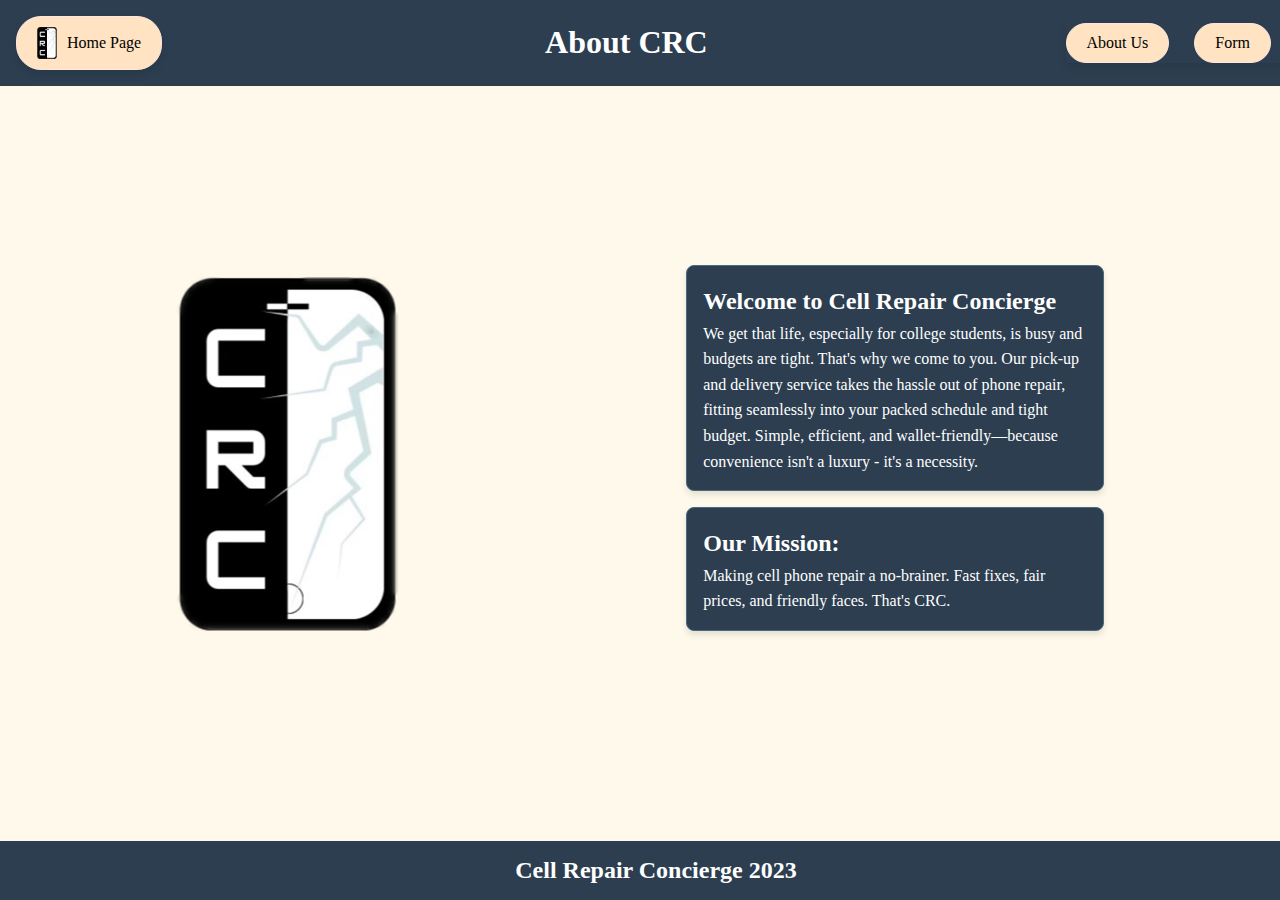
==== about.html @ 3d149caa "Complete overhaul of webpage" ====
<!DOCTYPE html>
<html lang="en">
    <head>
        <meta charset="UTF-8">
        <meta name="viewport" content="width=device-width, initial-scale=1.0">
        <title>Cell Repair Concierge</title>
        <link rel="stylesheet" href="style.css">
    </head>
<body>
    <header>
        <a href="index.html" class = "logo-container button-style">
          <img src="CRC Logo No background.PNG" alt="Logo with screen cracked by lightning" class = "logo"> <span>Home Page</span>
        </a>
        <h1>About CRC</h1>
        <div class = "nav-buttons"> 
          <a href = "about.html" class ="button-style">About Us</a>
          <a href = "form.html" class ="button-style">Form</a>
        </div>
      </header>
      <main>
      <section id="about">
    <div class="image-container">
        <img src="CRC Logo No background.PNG" alt="Logo with screen cracked by lightning" class = "logo-big">
      </div>
    <div class = "box-container"> 
      <div class="box">
        <h2>Welcome to Cell Repair Concierge</h2>
            <p>We get that life, especially for college students, is busy and budgets are tight. That's why we come to you. Our pick-up and delivery service takes the hassle out of phone repair, fitting seamlessly into your packed schedule and tight budget. Simple, efficient, and wallet-friendly—because convenience isn't a luxury - it's a necessity.</p>
      </div>
      <div class = "box">
        <h2>Our Mission:</h2>
        <p>Making cell phone repair a no-brainer. Fast fixes, fair prices, and friendly faces. That's CRC.</p>  
      </div>
    </div>
    
  </section>
</main>
  <footer>
    <h2>Cell Repair Concierge 2023</h2>
  </footer>
</body>
</html>
---- style.css ----
/* Reset & Global Styles */
body, h1, h2, h3, p, ul, li {
  margin: 0;
  padding: 0;
}

main {
  background-color: #fff9eb;
  margin: 4em 0 2em;
}

/* Header & Footer Styles */
header, footer {
  background-color: #2c3e50;
  padding: 1em;
  position: fixed;
  width: 100%;
  z-index: 1;
  color: white;
  display: flex;
  align-items: center;
}

header {
  justify-content: space-between;
  top: 0;
}

footer {
  justify-content: center;
  bottom: 0;
}

/* Logo & Navigation Styles */
.button-style {
  padding: 10px 20px;
  background-color: #ffe3c2;
  border: 1px solid #ffe6dc;
  border-radius: 25px;
  text-decoration: none;
  color: black;
  margin-right: 25px;
}

.logo-container, .nav-buttons {
  display: flex;
  align-items: center;
  transition: all 0.3s ease;
  box-shadow: 0px 4px 8px rgba(0, 0, 0, 0.1);
}

.logo-container:hover, .nav-buttons a:hover {
  transform: scale(1.1);
  box-shadow: 0px 6px 8px rgba(0, 0, 0, 0.2);
}

.logo {
  width: 20px;
  height: auto;
  margin-right: 10px;
}


/* Main Content Styles */
/* About Section */
#about, #formpage {
  min-height: 80vh;
  padding: 2em;
  display: flex;
  align-items: center;
}

#about {
  justify-content: space-around;
}

.box-container {
  display: flex;
  flex-direction: column;
  justify-content: space-between;
}

.box {
  width: 30vw;
  min-width: 200px;
  background-color: #2c3e50;
  padding: 1em;
  border: 1px solid #4A6B7D;
  box-shadow: 0px 4px 6px rgba(0, 0, 0, 0.1);
  border-radius: 8px;
  color: white;
  word-wrap: break-word;
  line-height: 1.6;
  margin-bottom: 1em;
}

/* Form Page */
#formpage {
  justify-content: center;
}

.form-container {
  background-color: #2c3e50;
  border-radius: 25px;
  padding: 50px;
  max-height: 60vh;
  max-width: 60vw;
}

iframe {
  width: 50vw;
  height: 55vh;
}

/* Media Queries */
@media (max-width: 768px) {
  #about {
    flex-direction: column;
  }

  .box, .logo-big {
    width: 80%;
    margin-bottom: 1em;
  }
}
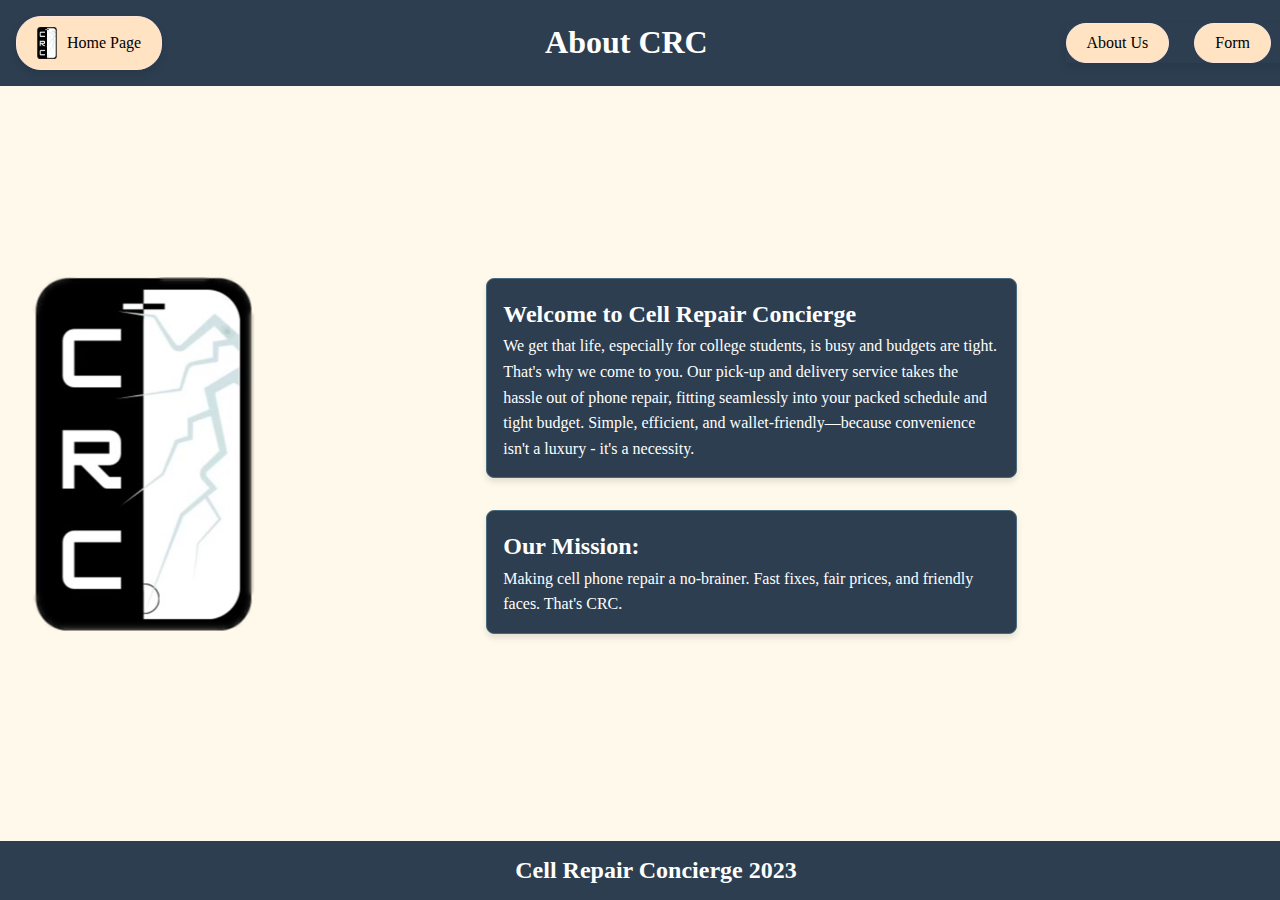
==== commit 2175c2ee: "Updated Webpage" ====
--- a/about.html
+++ b/about.html
@@ -1,42 +1,49 @@
 <!DOCTYPE html>
 <html lang="en">
-    <head>
-        <meta charset="UTF-8">
-        <meta name="viewport" content="width=device-width, initial-scale=1.0">
-        <title>Cell Repair Concierge</title>
-        <link rel="stylesheet" href="style.css">
-    </head>
+<head>
+    <meta charset="UTF-8">
+    <meta name="viewport" content="width=device-width, initial-scale=1.0">
+    <title>Cell Repair Concierge</title>
+    <link rel="stylesheet" href="style.css">
+</head>
 <body>
     <header>
-        <a href="index.html" class = "logo-container button-style">
-          <img src="CRC Logo No background.PNG" alt="Logo with screen cracked by lightning" class = "logo"> <span>Home Page</span>
+        <a href="index.html" class="logo-container button-style">
+            <img src="CRC Logo No background.PNG" alt="Logo with screen cracked by lightning" class="logo"> <span>Home Page</span>
         </a>
         <h1>About CRC</h1>
-        <div class = "nav-buttons"> 
-          <a href = "about.html" class ="button-style">About Us</a>
-          <a href = "form.html" class ="button-style">Form</a>
+        <div class="hamburger">
+            <div></div>
+            <div></div>
+            <div></div>
         </div>
-      </header>
-      <main>
-      <section id="about">
-    <div class="image-container">
-        <img src="CRC Logo No background.PNG" alt="Logo with screen cracked by lightning" class = "logo-big">
-      </div>
-    <div class = "box-container"> 
-      <div class="box">
-        <h2>Welcome to Cell Repair Concierge</h2>
-            <p>We get that life, especially for college students, is busy and budgets are tight. That's why we come to you. Our pick-up and delivery service takes the hassle out of phone repair, fitting seamlessly into your packed schedule and tight budget. Simple, efficient, and wallet-friendly—because convenience isn't a luxury - it's a necessity.</p>
-      </div>
-      <div class = "box">
-        <h2>Our Mission:</h2>
-        <p>Making cell phone repair a no-brainer. Fast fixes, fair prices, and friendly faces. That's CRC.</p>  
-      </div>
-    </div>
-    
-  </section>
-</main>
-  <footer>
-    <h2>Cell Repair Concierge 2023</h2>
-  </footer>
+        <div class="nav-buttons">
+            <a href="about.html" class="button-style">About Us</a>
+            <a href="form.html" class="button-style">Form</a>
+        </div>
+    </header>
+    <main>
+        <section id="about">
+            <div class="image-container">
+                <img src="CRC Logo No background.PNG" alt="Logo with screen cracked by lightning" class="logo-big">
+            </div>
+            <div class="box-container">
+                <div class="box">
+                    <h2>Welcome to Cell Repair Concierge</h2>
+                    <p>We get that life, especially for college students, is busy and budgets are tight. That's why we come to you. Our pick-up and delivery service takes the hassle out of phone repair, fitting seamlessly into your packed schedule and tight budget. Simple, efficient, and wallet-friendly—because convenience isn't a luxury - it's a necessity.</p>
+                </div>
+                <div class="box">
+                    <h2>Our Mission:</h2>
+                    <p>Making cell phone repair a no-brainer. Fast fixes, fair prices, and friendly faces. That's CRC.</p>
+                </div>
+            </div>
+
+        </section>
+    </main>
+    <footer>
+        <h2>Cell Repair Concierge 2023</h2>
+    </footer>
+    <script src="script.js"></script>
 </body>
+
 </html>--- a/style.css
+++ b/style.css
@@ -24,6 +24,10 @@
 header {
   justify-content: space-between;
   top: 0;
+}
+
+header h1 {
+  display: inline;
 }
 
 footer {
@@ -42,6 +46,25 @@
   margin-right: 25px;
 }
 
+.large-button {
+  display: inline-block;
+  padding: 10px 20px;
+  background-color: #4A6B7D; /* Blue */
+  color: white;
+  text-align: center;
+  text-decoration: none;
+  font-size: 20px;
+  margin: 20px 0; /* Spacing around the button */
+  cursor: pointer;
+  border-radius: 5px; /* Rounded corners */
+}
+
+/* Hover effect */
+.large-button:hover {
+  background-color: #4A6B7D;
+}
+
+
 .logo-container, .nav-buttons {
   display: flex;
   align-items: center;
@@ -58,12 +81,13 @@
   width: 20px;
   height: auto;
   margin-right: 10px;
+  display: inline;
 }
 
 
 /* Main Content Styles */
 /* About Section */
-#about, #formpage {
+#index, #about, #formpage {
   min-height: 80vh;
   padding: 2em;
   display: flex;
@@ -112,14 +136,96 @@
   height: 55vh;
 }
 
-/* Media Queries */
-@media (max-width: 768px) {
-  #about {
+/* Extra small devices (portrait phones, less than 576px) */
+@media (max-width: 575.98px) {
+  header, footer {
     flex-direction: column;
-  }
-
-  .box, .logo-big {
+    padding: 0.5em;
+  }
+  header h1 {
+    display: none;
+  }
+  .button-style, .logo {
+    padding: 5px 10px;
+  }
+  .box {
+    width: 90%;
+    margin: 1em auto;
+  }
+  .logo {
+    display: hidden;
+  }
+}
+
+/* Small devices (landscape phones, 576px and up) */
+@media (min-width: 576px) and (max-width: 767.98px) {
+    header, footer {
+        flex-direction: column;
+        padding: 0.5em;
+    }
+
+        header h1 {
+            display: none;
+        }
+
+    .button-style, .logo {
+        padding: 6px 12px;
+    }
+
+    .box {
+        width: 85%;
+        margin: 1em auto;
+    }
+
+    .nav-buttons {
+        display: none;
+    }
+
+    .hamburger {
+        display: block;
+    }
+
+    .image-container {
+        display: none;
+    }
+}
+
+
+
+/* Medium devices (tablets, 768px and up) */
+@media (min-width: 768px) and (max-width: 991.98px) {
+  .box {
     width: 80%;
-    margin-bottom: 1em;
-  }
-}
+    margin: 1em auto;
+  }
+}
+
+/* Large devices (desktops, 992px and up) */
+@media (min-width: 992px) and (max-width: 1199.98px) {
+  .box {
+    width: 60%;
+    margin: 1em auto;
+  }
+}
+
+/* Extra large devices (large desktops, 1200px and up) */
+@media (min-width: 1200px) {
+  .box {
+    width: 50%;
+    margin: 1em auto;
+  }
+}
+
+/* Hamburger Menu */
+.hamburger {
+    display: none;
+    cursor: pointer;
+}
+
+    .hamburger div {
+        width: 30px;
+        height: 3px;
+        background-color: black;
+        margin: 6px 0;
+        transition: 0.4s;
+    }
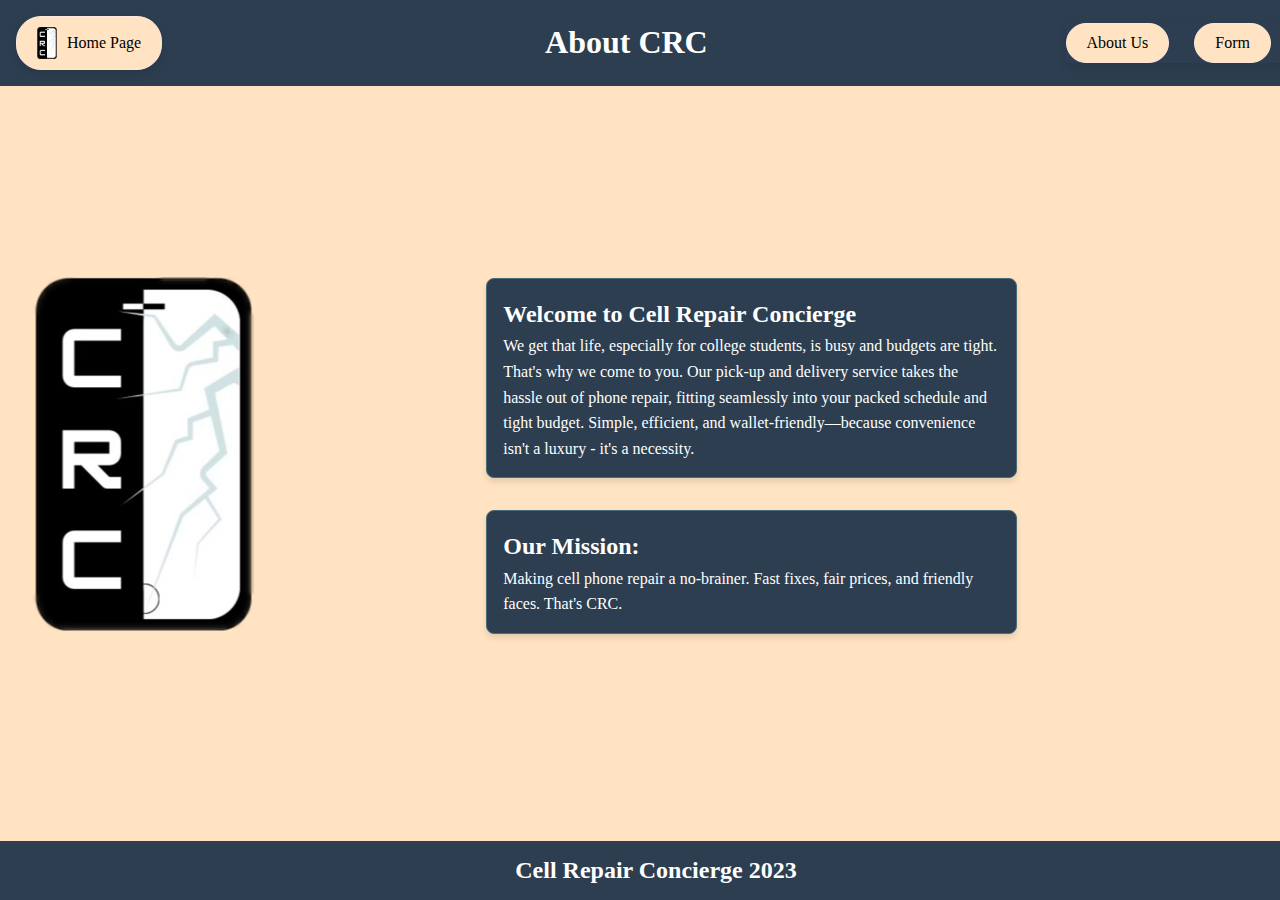
==== commit 45ee78a8: "Added Favicon" ====
--- a/about.html
+++ b/about.html
@@ -5,6 +5,13 @@
     <meta name="viewport" content="width=device-width, initial-scale=1.0">
     <title>Cell Repair Concierge</title>
     <link rel="stylesheet" href="style.css">
+    <link rel="apple-touch-icon" sizes="180x180" href="/apple-touch-icon.png">
+    <link rel="icon" type="image/png" sizes="32x32" href="/favicon-32x32.png">
+    <link rel="icon" type="image/png" sizes="16x16" href="/favicon-16x16.png">
+    <link rel="manifest" href="/site.webmanifest">
+    <link rel="mask-icon" href="/safari-pinned-tab.svg" color="#5bbad5">
+    <meta name="msapplication-TileColor" content="#da532c">
+    <meta name="theme-color" content="#ffffff">
 </head>
 <body>
     <header>
--- a/style.css
+++ b/style.css
@@ -5,7 +5,7 @@
 }
 
 main {
-  background-color: #fff9eb;
+  background-color: #ffe3c2;
   margin: 4em 0 2em;
 }
 
@@ -47,7 +47,7 @@
 }
 
 .large-button {
-  display: inline-block;
+  display: flex;
   padding: 10px 20px;
   background-color: #4A6B7D; /* Blue */
   color: white;
@@ -96,6 +96,11 @@
 
 #about {
   justify-content: space-around;
+}
+
+#formpage{
+  flex-direction: column;
+  justify-content: center;
 }
 
 .box-container {
@@ -136,6 +141,20 @@
   height: 55vh;
 }
 
+/* Hamburger Menu */
+.hamburger {
+  display: none;
+  cursor: pointer;
+}
+
+  .hamburger div {
+      width: 30px;
+      height: 3px;
+      background-color: black;
+      margin: 6px 0;
+      transition: 0.4s;
+  }
+
 /* Extra small devices (portrait phones, less than 576px) */
 @media (max-width: 575.98px) {
   header, footer {
@@ -190,8 +209,6 @@
     }
 }
 
-
-
 /* Medium devices (tablets, 768px and up) */
 @media (min-width: 768px) and (max-width: 991.98px) {
   .box {
@@ -216,16 +233,3 @@
   }
 }
 
-/* Hamburger Menu */
-.hamburger {
-    display: none;
-    cursor: pointer;
-}
-
-    .hamburger div {
-        width: 30px;
-        height: 3px;
-        background-color: black;
-        margin: 6px 0;
-        transition: 0.4s;
-    }
